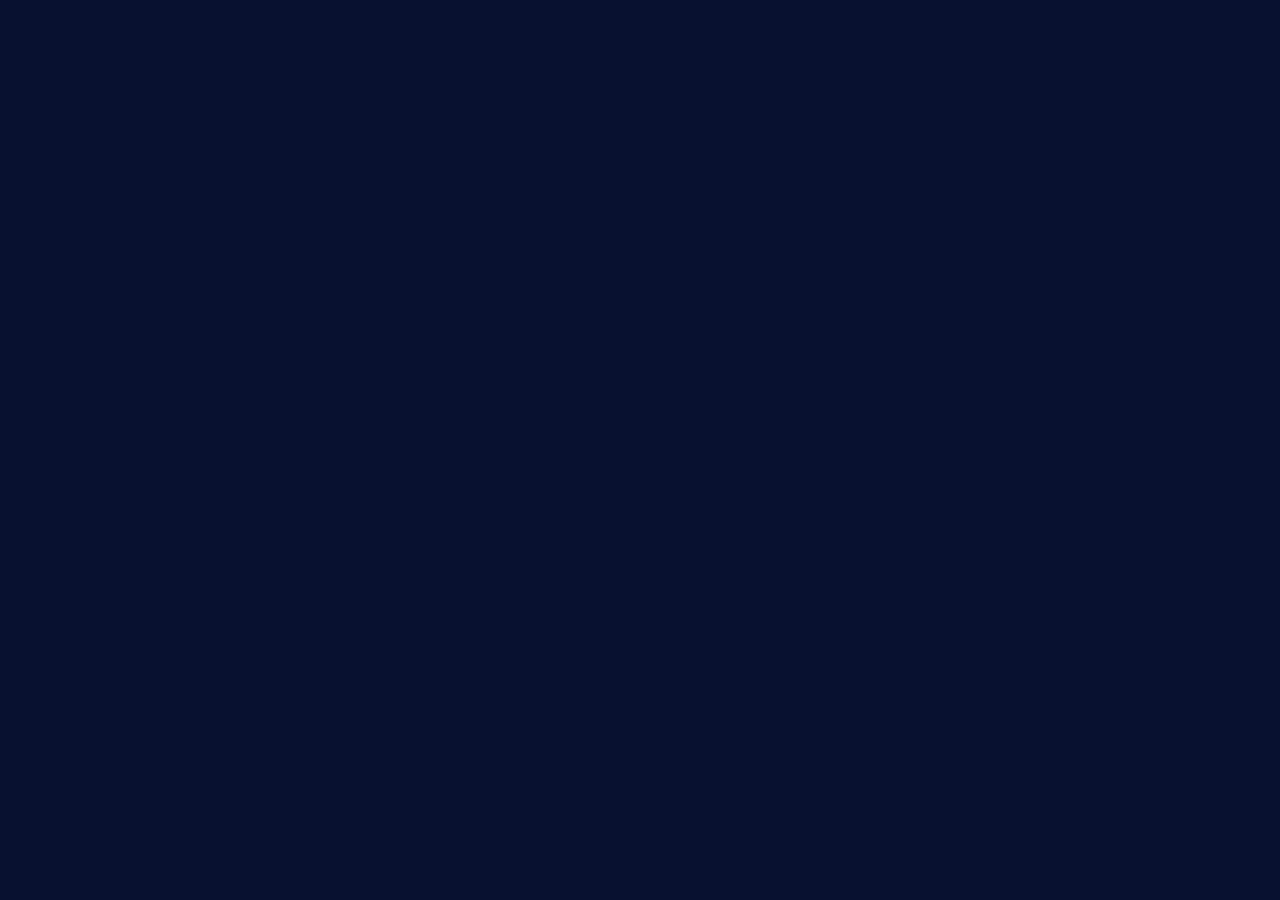
==== index.html @ c6b1e540 "Add a blank GitHub Pages site for jonathanbijaoui.com. Co-authored-by: Omunet <Omunet@users.noreply." ====
<!DOCTYPE html>
<html lang="en">
<head>
  <meta charset="utf-8">
  <meta name="viewport" content="width=device-width, initial-scale=1">
  <meta name="theme-color" content="#0A1130">
  <title>Jonathan Bijaoui</title>
  <style>
    html, body {
      margin: 0;
      min-height: 100vh;
      background-color: #0A1130;
    }
  </style>
</head>
<body>
</body>
</html>
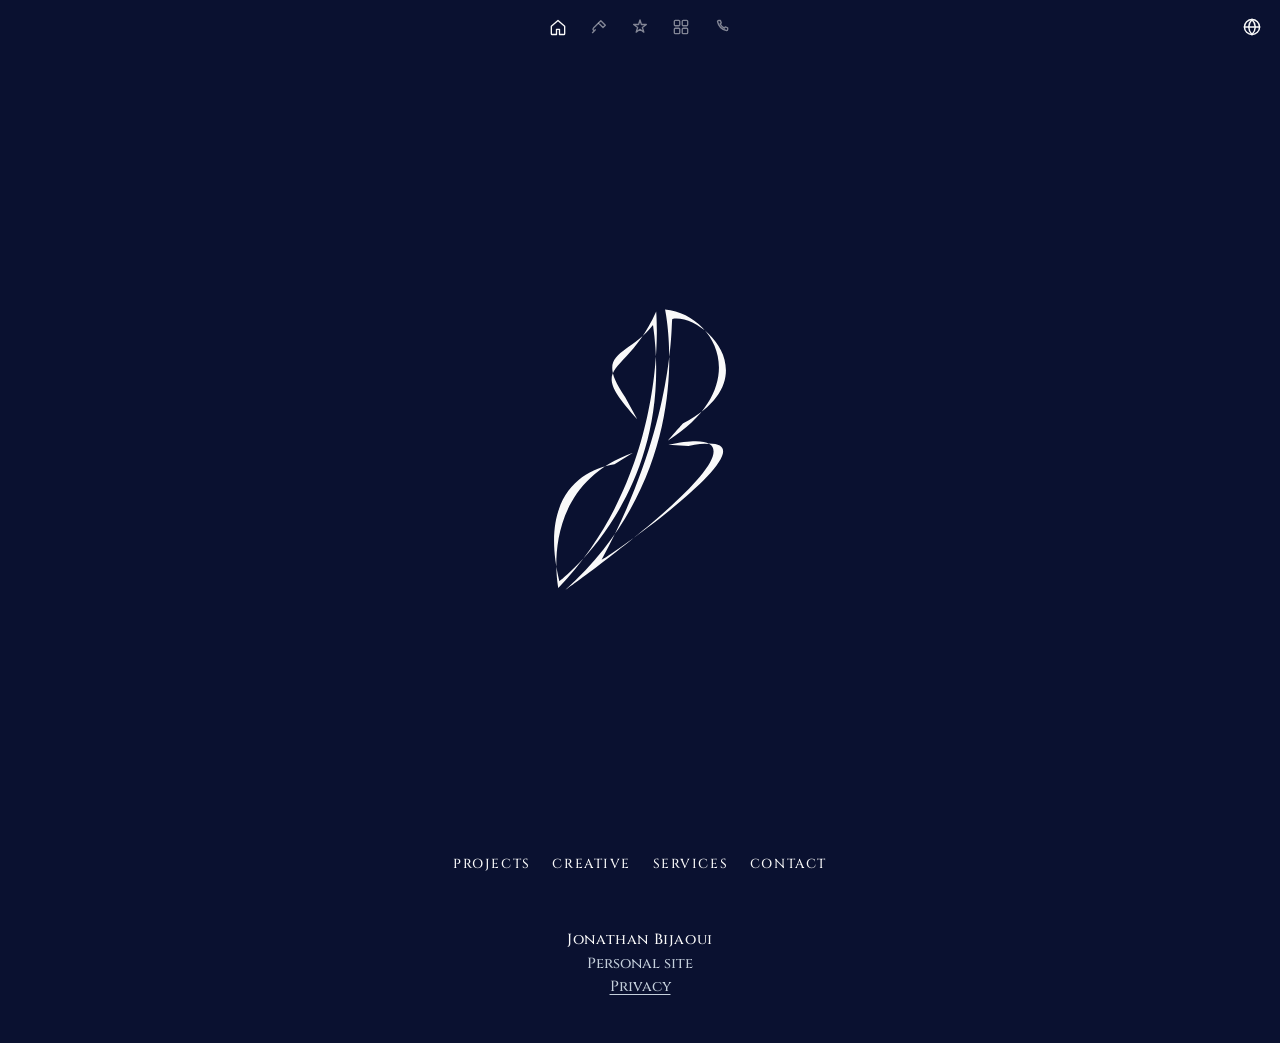
==== commit 4ab8c375: "Build Jonathan Bijaoui's personal site Replace the blank page with a navy site: a centered mark, Pro" ====
--- a/index.html
+++ b/index.html
@@ -3,16 +3,173 @@
 <head>
   <meta charset="utf-8">
   <meta name="viewport" content="width=device-width, initial-scale=1">
+  <title>Jonathan Bijaoui</title>
+  <meta name="description" content="Personal site of Jonathan Bijaoui.">
   <meta name="theme-color" content="#0A1130">
-  <title>Jonathan Bijaoui</title>
-  <style>
-    html, body {
-      margin: 0;
-      min-height: 100vh;
-      background-color: #0A1130;
-    }
-  </style>
+  <meta name="color-scheme" content="dark">
+  <link rel="icon" href="/assets/favicon.svg" type="image/svg+xml">
+  <link rel="apple-touch-icon" href="/assets/apple-touch-icon.png">
+  <link rel="canonical" href="https://jonathanbijaoui.com/">
+  <meta property="og:type" content="website">
+  <meta property="og:site_name" content="Jonathan Bijaoui">
+  <meta property="og:url" content="https://jonathanbijaoui.com/">
+  <meta property="og:title" content="Jonathan Bijaoui">
+  <meta property="og:description" content="Personal site of Jonathan Bijaoui.">
+  <meta property="og:locale" content="en_US">
+  <meta property="og:locale:alternate" content="fr_FR">
+  <meta property="og:locale:alternate" content="es_ES">
+  <meta property="og:locale:alternate" content="zh_CN">
+  <meta name="twitter:card" content="summary">
+  <script type="application/ld+json">
+  {
+    "@context": "https://schema.org",
+    "@type": "Person",
+    "name": "Jonathan Bijaoui",
+    "url": "https://jonathanbijaoui.com/"
+  }
+  </script>
+  <link rel="stylesheet" href="/css/styles.css">
+  <style>html,body{background:#0A1130;color:#F9F9F9}</style>
+  <script>
+    try {
+      var map = { en: "en", fr: "fr", es: "es", zh: "zh-Hans", "zh-Hans": "zh-Hans", "zh-CN": "zh-Hans" };
+      var q = new URLSearchParams(location.search).get("lang");
+      var chosen = map[q] || "";
+      if (!chosen) {
+        var saved = localStorage.getItem("jb-lang");
+        chosen = map[saved] || "en";
+      }
+      document.documentElement.lang = chosen;
+    } catch (e) {}
+  </script>
 </head>
 <body>
+  <header class="site-header">
+    <a class="skip" href="#contenido" data-i18n="skip">Skip to content</a>
+    <nav class="social" aria-hidden="true">
+      <ul></ul>
+    </nav>
+    <nav class="icon-nav" aria-label="Menu" data-i18n-aria="icon.nav">
+      <ul>
+        <li>
+          <a href="/" aria-current="page" data-i18n-aria="icon.home" data-i18n-title="icon.home" aria-label="Home" title="Home">
+            <svg viewBox="0 0 24 24" width="20" height="20" aria-hidden="true" focusable="false"><path d="M4 11.2 12 4.2l8 7V20a1 1 0 0 1-1 1h-5.2v-6.2H10.2V21H5a1 1 0 0 1-1-1v-8.8z" fill="none" stroke="currentColor" stroke-width="1.6" stroke-linejoin="round"></path></svg>
+          </a>
+        </li>
+        <li>
+          <a href="/projects/" data-i18n-aria="icon.projects" data-i18n-title="icon.projects" aria-label="Projects" title="Projects">
+            <svg viewBox="0 0 24 24" width="20" height="20" aria-hidden="true" focusable="false"><path d="M14.2 4.4 19.6 9.8 16.8 12.6 11.4 7.2 14.2 4.4z" fill="none" stroke="currentColor" stroke-width="1.6" stroke-linejoin="round"></path><path d="M11.1 7.5 5.4 13.2a2 2 0 0 0 0 2.8l.3.3M7.6 15.4 4.2 18.8" fill="none" stroke="currentColor" stroke-width="1.6" stroke-linecap="round"></path></svg>
+          </a>
+        </li>
+        <li>
+          <a href="/creative/" data-i18n-aria="icon.creative" data-i18n-title="icon.creative" aria-label="Creative" title="Creative">
+            <svg viewBox="0 0 24 24" width="20" height="20" aria-hidden="true" focusable="false"><path d="M12 3.4 13.7 9h5.9l-4.8 3.5 1.8 5.7L12 14.8 7.4 18.2 9.2 12.5 4.4 9h5.9L12 3.4z" fill="none" stroke="currentColor" stroke-width="1.6" stroke-linejoin="round"></path></svg>
+          </a>
+        </li>
+        <li>
+          <a href="/services/" data-i18n-aria="icon.services" data-i18n-title="icon.services" aria-label="Services" title="Services">
+            <svg viewBox="0 0 24 24" width="20" height="20" aria-hidden="true" focusable="false"><rect x="4" y="4" width="6.5" height="6.5" rx="1.2" fill="none" stroke="currentColor" stroke-width="1.6"></rect><rect x="13.5" y="4" width="6.5" height="6.5" rx="1.2" fill="none" stroke="currentColor" stroke-width="1.6"></rect><rect x="4" y="13.5" width="6.5" height="6.5" rx="1.2" fill="none" stroke="currentColor" stroke-width="1.6"></rect><rect x="13.5" y="13.5" width="6.5" height="6.5" rx="1.2" fill="none" stroke="currentColor" stroke-width="1.6"></rect></svg>
+          </a>
+        </li>
+        <li class="contact">
+          <button type="button" class="contact-btn" id="contact-btn" aria-haspopup="dialog" aria-expanded="false" aria-controls="contact-panel" data-i18n-aria="icon.contact" data-i18n-title="icon.contact" aria-label="Contact" title="Contact">
+            <svg viewBox="0 0 24 24" width="20" height="20" aria-hidden="true" focusable="false"><path d="M8 4.2h2.1l1.1 2.9-1.5 1a11.2 11.2 0 0 0 5.2 5.2l1-1.5 2.9 1.1v2.1c0 .7-.5 1.3-1.2 1.4A14.4 14.4 0 0 1 6.6 5.4c.1-.7.7-1.2 1.4-1.2z" fill="none" stroke="currentColor" stroke-width="1.6" stroke-linejoin="round"></path></svg>
+          </button>
+          <div id="contact-panel" class="contact-panel" role="dialog" aria-modal="false" aria-labelledby="contact-heading" hidden>
+            <div class="contact-head">
+              <h2 id="contact-heading" data-i18n="form.title">Contact</h2>
+              <button type="button" class="contact-close" id="contact-close" data-i18n-aria="form.close" aria-label="Close">
+                <svg viewBox="0 0 24 24" width="16" height="16" aria-hidden="true" focusable="false"><path d="M6 6l12 12M18 6 6 18" fill="none" stroke="currentColor" stroke-width="1.6" stroke-linecap="round"></path></svg>
+              </button>
+            </div>
+            <form id="contact-form" class="contact-form" action="#" method="post">
+              <div class="field-row">
+                <div class="field">
+                  <label for="contact-name"><span data-i18n="form.name">Name</span></label>
+                  <input id="contact-name" name="name" type="text" autocomplete="given-name" required maxlength="80">
+                </div>
+                <div class="field">
+                  <label for="contact-surname"><span data-i18n="form.surname">Surname</span> <span class="opt" data-i18n="form.optional">optional</span></label>
+                  <input id="contact-surname" name="surname" type="text" autocomplete="family-name" maxlength="80">
+                </div>
+              </div>
+              <div class="field">
+                <label for="contact-email"><span data-i18n="form.email">Email</span></label>
+                <input id="contact-email" name="email" type="email" autocomplete="email" inputmode="email" required maxlength="120">
+              </div>
+              <div class="field">
+                <label for="contact-phone"><span data-i18n="form.phone">Phone</span> <span class="opt" data-i18n="form.optional">optional</span></label>
+                <input id="contact-phone" name="phone" type="tel" autocomplete="tel" inputmode="tel" maxlength="40" pattern="[0-9 +().-]{0,40}">
+              </div>
+              <div class="field">
+                <label for="contact-message"><span data-i18n="form.message">Message</span></label>
+                <textarea id="contact-message" name="message" rows="4" required maxlength="4000"></textarea>
+              </div>
+              <div class="hp" aria-hidden="true">
+                <label for="contact-company">Company</label>
+                <input id="contact-company" name="company" type="text" tabindex="-1" autocomplete="off">
+              </div>
+              <button type="button" class="attach-btn" id="contact-attach">
+                <svg viewBox="0 0 24 24" width="18" height="18" aria-hidden="true" focusable="false"><path d="M21.44 11.05 12.25 20.24a6 6 0 0 1-8.49-8.49l9.19-9.19a4 4 0 0 1 5.66 5.66l-9.2 9.19a2 2 0 0 1-2.83-2.83l8.49-8.48" fill="none" stroke="currentColor" stroke-width="1.6" stroke-linecap="round" stroke-linejoin="round"></path></svg>
+                <span data-i18n="form.attach">Attach files</span>
+              </button>
+              <input id="contact-file" class="file-input" type="file" accept="image/*,video/*,application/pdf" multiple tabindex="-1" aria-hidden="true">
+              <ul class="file-list" id="contact-files" data-i18n-aria="form.fileList" aria-label="Attached files"></ul>
+              <p class="file-total" id="contact-total" hidden></p>
+              <p class="consent">
+                <input id="contact-consent" name="consent" type="checkbox" required>
+                <label for="contact-consent"><span data-i18n="form.consentBefore">I agree that my information may be used to answer this message, as described in the </span></label><a href="/privacy.html" target="_blank" rel="noopener" data-i18n="form.privacy">privacy policy</a><span data-i18n="form.consentAfter">.</span>
+              </p>
+              <div class="form-notice">
+                <p data-i18n="form.notice">The purpose is to answer your message. The legal basis is your consent. This site stores nothing: the message and files are sent by email and kept only as long as needed to reply, then deleted. To ask about your information (access, correction, deletion, and so on), use this form. You can also contact your local data protection authority.</p>
+                <p data-i18n="form.noticeAge">If you are under 16, use this form only with permission from a parent or guardian.</p>
+                <p data-i18n="form.noticeSensitive">Do not send sensitive information, or photos or videos of other people, without their permission.</p>
+                <p><a href="/privacy.html" target="_blank" rel="noopener" data-i18n="form.noticePolicy">Privacy policy</a></p>
+              </div>
+              <div class="form-actions">
+                <button type="submit" class="contact-send" id="contact-send" data-i18n="form.send">Send</button>
+              </div>
+              <p id="contact-status" class="form-status" role="status" aria-live="polite"></p>
+            </form>
+          </div>
+        </li>
+      </ul>
+    </nav>
+    <div class="lang">
+      <button type="button" class="lang-btn" id="lang-btn" aria-haspopup="listbox" aria-expanded="false" aria-controls="lang-menu" aria-label="Choose language" data-i18n-aria="lang.label">
+        <svg viewBox="0 0 24 24" width="22" height="22" aria-hidden="true" focusable="false"><circle cx="12" cy="12" r="8.25" fill="none" stroke="currentColor" stroke-width="1.6"></circle><path d="M3.75 12h16.5" fill="none" stroke="currentColor" stroke-width="1.6" stroke-linecap="round"></path><path d="M12 3.75c2.35 2.55 3.55 5.35 3.55 8.25s-1.2 5.7-3.55 8.25c-2.35-2.55-3.55-5.35-3.55-8.25s1.2-5.7 3.55-8.25z" fill="none" stroke="currentColor" stroke-width="1.6"></path></svg>
+      </button>
+      <ul class="lang-menu" id="lang-menu" role="listbox" aria-labelledby="lang-btn" hidden>
+        <li role="none"><button type="button" role="option" lang="en" data-lang="en" aria-selected="true">English</button></li>
+        <li role="none"><button type="button" role="option" lang="fr" data-lang="fr" aria-selected="false">Français</button></li>
+        <li role="none"><button type="button" role="option" lang="es" data-lang="es" aria-selected="false">Español</button></li>
+        <li role="none"><button type="button" role="option" lang="zh-Hans" data-lang="zh" aria-selected="false">中文</button></li>
+      </ul>
+    </div>
+  </header>
+  <main id="contenido">
+    <section class="hero" aria-labelledby="wordmark">
+      <h1 class="lockup" id="wordmark">
+        <img class="hero-logo" src="/assets/jb-logo.svg" alt="Jonathan Bijaoui" width="184" height="284">
+      </h1>
+      <nav id="site-nav" aria-label="Main" data-i18n-aria="nav.label">
+        <ul>
+          <li><a href="/projects/" data-i18n="nav.projects">Projects</a></li>
+          <li><a href="/creative/" data-i18n="nav.creative">Creative</a></li>
+          <li><a href="/services/" data-i18n="nav.services">Services</a></li>
+          <li><a href="#contact" class="js-contact" data-i18n="nav.contact">Contact</a></li>
+        </ul>
+      </nav>
+    </section>
+  </main>
+  <footer class="site-footer">
+    <p class="footer-name">Jonathan Bijaoui</p>
+    <p data-i18n="footer.note">Personal site</p>
+    <p class="legal-links">
+      <a href="/privacy.html" data-i18n="legal.privacy">Privacy</a>
+    </p>
+  </footer>
+  <script src="/js/main.js"></script>
+
 </body>
 </html>
--- a/css/styles.css
+++ b/css/styles.css
@@ -0,0 +1,795 @@
+@font-face {
+  font-family: "Cinzel";
+  font-style: normal;
+  font-weight: 500;
+  font-display: swap;
+  src: url("../assets/fonts/cinzel-500-latin-ext.woff2") format("woff2");
+  unicode-range: U+0100-02BA, U+02BD-02C5, U+02C7-02CC, U+02CE-02D7, U+02DD-02FF, U+0304, U+0308, U+0329, U+1D00-1DBF, U+1E00-1E9F, U+1EF2-1EFF, U+2020, U+20A0-20AB, U+20AD-20C4, U+2113, U+2C60-2C7F, U+A720-A7FF;
+}
+
+@font-face {
+  font-family: "Cinzel";
+  font-style: normal;
+  font-weight: 500;
+  font-display: swap;
+  src: url("../assets/fonts/cinzel-500-latin.woff2") format("woff2");
+  unicode-range: U+0000-00FF, U+0131, U+0152-0153, U+02BB-02BC, U+02C6, U+02DA, U+02DC, U+0304, U+0308, U+0329, U+2000-206F, U+20AC, U+2122, U+2191, U+2193, U+2212, U+2215, U+FEFF, U+FFFD;
+}
+
+:root {
+  --bg: #0A1130;
+  --navy: #001221;
+  --text: #F9F9F9;
+  --muted: #C5D0DC;
+  --line: rgba(249, 249, 249, 0.18);
+  --hover: rgba(249, 249, 249, 0.08);
+  --panel: #001221;
+  --c7: #7A0A0A;
+  --c7-hover: #8E1010;
+  --font: "Cinzel", "Palatino Linotype", Palatino, "Times New Roman", "Songti SC", "Noto Serif SC", "Source Han Serif SC", "PingFang SC", "Hiragino Sans GB", "Microsoft YaHei", "Noto Sans SC", "Noto Sans CJK SC", "Source Han Sans SC", "WenQuanYi Micro Hei", "Droid Sans Fallback", sans-serif;
+  --font-ui: system-ui, "Segoe UI", Roboto, Helvetica, Arial, "PingFang SC", "Hiragino Sans GB", "Microsoft YaHei", "Noto Sans SC", "Noto Sans CJK SC", "Source Han Sans SC", "WenQuanYi Micro Hei", "Droid Sans Fallback", sans-serif;
+}
+
+*,
+*::before,
+*::after {
+  box-sizing: border-box;
+}
+
+html {
+  background: var(--bg);
+  color: var(--text);
+  color-scheme: dark;
+  scroll-behavior: smooth;
+  scroll-padding-top: 1.25rem;
+}
+
+body {
+  margin: 0;
+  min-height: 100%;
+  background: var(--bg);
+  color: var(--text);
+  font-family: var(--font);
+  font-size: 1.05rem;
+  font-weight: 500;
+  line-height: 1.6;
+}
+
+/* Light ring stays visible on navy. The accent itself is the dark blood red. */
+:focus-visible {
+  outline: 2px solid var(--text);
+  outline-offset: 3px;
+}
+
+::selection {
+  background: var(--c7);
+  color: var(--text);
+}
+
+.skip {
+  position: fixed;
+  left: 1rem;
+  top: 0.6rem;
+  z-index: 40;
+  padding: 0.55rem 0.85rem;
+  background: var(--text);
+  color: var(--bg);
+  text-decoration: none;
+  transform: translateY(-150%);
+}
+
+.skip:focus {
+  transform: none;
+}
+
+.site-header {
+  position: fixed;
+  top: 0;
+  left: 0;
+  right: 0;
+  z-index: 30;
+  display: grid;
+  grid-template-columns: 1fr auto 1fr;
+  align-items: center;
+  min-height: 3.4rem;
+  padding: 0.2rem max(0.4rem, env(safe-area-inset-right)) 0.2rem max(0.4rem, env(safe-area-inset-left));
+  background: var(--bg);
+  pointer-events: none;
+}
+
+.site-header .social,
+.site-header .icon-nav,
+.site-header .lang {
+  pointer-events: auto;
+}
+
+.site-header .social {
+  justify-self: start;
+}
+
+.site-header .lang {
+  justify-self: end;
+}
+
+.social ul {
+  display: flex;
+  align-items: center;
+  gap: 0.15rem;
+  margin: 0;
+  padding: 0;
+  list-style: none;
+}
+
+.social a {
+  display: inline-flex;
+  align-items: center;
+  justify-content: center;
+  width: 2.75rem;
+  height: 2.75rem;
+  color: rgba(249, 249, 249, 0.5);
+}
+
+.social a:hover,
+.social a:focus-visible {
+  color: var(--text);
+}
+
+.icon-nav ul {
+  display: flex;
+  align-items: center;
+  gap: 0.05rem;
+  margin: 0;
+  padding: 0;
+  list-style: none;
+}
+
+.icon-nav > ul > li > a,
+.icon-nav > ul > li > button {
+  display: inline-flex;
+  align-items: center;
+  justify-content: center;
+  width: 2.5rem;
+  height: 2.5rem;
+  margin: 0;
+  padding: 0;
+  border: 0;
+  background: transparent;
+  color: rgba(249, 249, 249, 0.5);
+  font: inherit;
+  line-height: 0;
+  cursor: pointer;
+}
+
+.icon-nav > ul > li > button svg {
+  display: block;
+}
+
+.icon-nav > ul > li > a:hover,
+.icon-nav > ul > li > a:focus-visible,
+.icon-nav > ul > li > button:hover,
+.icon-nav > ul > li > button:focus-visible,
+.icon-nav > ul > li > button[aria-expanded="true"],
+.icon-nav a[aria-current="page"] {
+  color: var(--text);
+}
+
+#site-nav {
+  position: absolute;
+  left: 0;
+  right: 0;
+  bottom: max(1.15rem, env(safe-area-inset-bottom));
+  margin: 0;
+  padding: 0 0.75rem;
+}
+
+#site-nav ul {
+  display: flex;
+  align-items: center;
+  justify-content: center;
+  flex-wrap: wrap;
+  gap: 0.1rem 0.25rem;
+  margin: 0;
+  padding: 0;
+  list-style: none;
+}
+
+#site-nav a {
+  display: inline-block;
+  padding: 0.4rem 0.55rem;
+  color: var(--text);
+  font-family: var(--font);
+  font-size: 0.82rem;
+  font-weight: 500;
+  letter-spacing: 0.12em;
+  text-decoration: none;
+  text-transform: uppercase;
+  white-space: nowrap;
+  border-radius: 999px;
+}
+
+#site-nav a:hover {
+  background: var(--hover);
+}
+
+.lang {
+  position: relative;
+}
+
+.lang-btn {
+  display: inline-flex;
+  align-items: center;
+  justify-content: center;
+  width: 2.75rem;
+  height: 2.75rem;
+  margin: 0;
+  padding: 0;
+  border: 0;
+  border-radius: 999px;
+  background: transparent;
+  color: var(--text);
+  cursor: pointer;
+}
+
+.lang-btn:hover,
+.lang-btn[aria-expanded="true"] {
+  background: var(--hover);
+}
+
+.lang-menu {
+  position: absolute;
+  top: calc(100% + 0.35rem);
+  right: 0;
+  z-index: 40;
+  min-width: 11.5rem;
+  margin: 0;
+  padding: 0.35rem;
+  list-style: none;
+  background: var(--panel);
+  border: 1px solid var(--line);
+  border-radius: 12px;
+  box-shadow: 0 16px 40px rgba(0, 0, 0, 0.45);
+}
+
+.lang-menu[hidden] {
+  display: none;
+}
+
+.lang-menu button {
+  display: block;
+  width: 100%;
+  margin: 0;
+  padding: 0.7rem 0.85rem;
+  border: 0;
+  border-radius: 8px;
+  background: transparent;
+  color: var(--text);
+  font: inherit;
+  font-size: 0.98rem;
+  text-align: left;
+  cursor: pointer;
+}
+
+.lang-menu button[aria-selected="true"] {
+  background: var(--c7);
+  color: var(--text);
+}
+
+.lang-menu button:hover {
+  background: var(--hover);
+}
+
+.lang-menu button[aria-selected="true"]:hover {
+  background: var(--c7-hover);
+}
+
+.hero {
+  position: relative;
+  min-height: 100vh;
+  min-height: 100dvh;
+  margin: 0;
+  padding: 0;
+}
+
+.lockup {
+  position: absolute;
+  top: 50%;
+  left: 50%;
+  transform: translate(-50%, -50%);
+  margin: 0;
+  font-weight: 500;
+  line-height: 0;
+}
+
+.hero-logo {
+  display: block;
+  width: min(52vw, 200px);
+  height: auto;
+}
+
+.site-footer {
+  padding: 1.75rem 1.25rem 2.75rem;
+  text-align: center;
+  color: var(--muted);
+  font-size: 0.92rem;
+}
+
+.footer-name {
+  margin: 0 0 0.2rem;
+  color: var(--text);
+  letter-spacing: 0.04em;
+}
+
+.site-footer p {
+  margin: 0;
+}
+
+.legal-links {
+  margin-top: 0.85rem;
+}
+
+.legal-links a {
+  color: inherit;
+  text-underline-offset: 0.22em;
+}
+
+.legal-links a:hover,
+.legal-links a[aria-current="page"] {
+  color: var(--text);
+}
+
+.legal-page,
+.content-page {
+  max-width: 42rem;
+  margin: 0 auto;
+  padding: 5.25rem 1.4rem 1.5rem;
+}
+
+.legal-home {
+  margin: 0 0 1.75rem;
+  text-align: center;
+  letter-spacing: 0.12em;
+  text-transform: uppercase;
+}
+
+.legal-home a {
+  color: var(--text);
+  text-decoration: none;
+}
+
+.legal-page h1,
+.content-page h1 {
+  margin: 0 0 1.25rem;
+  font-size: 1.45rem;
+  font-weight: 500;
+  letter-spacing: 0.08em;
+  text-align: center;
+  text-transform: uppercase;
+  line-height: 1.3;
+}
+
+.legal-page p,
+.legal-page li,
+.content-page p {
+  color: var(--muted);
+}
+
+.content-page .lede {
+  margin: 0 0 1.6rem;
+  text-align: center;
+}
+
+.content-page section + section {
+  margin-top: 1.4rem;
+}
+
+.content-page h2 {
+  margin: 0 0 0.4rem;
+  color: var(--text);
+  font-size: 1.05rem;
+  font-weight: 500;
+  letter-spacing: 0.08em;
+  text-transform: uppercase;
+}
+
+.legal-page ul {
+  margin: 0.8rem 0;
+  padding-left: 1.2rem;
+}
+
+.legal-page li + li {
+  margin-top: 0.45rem;
+}
+
+.legal-page a,
+.content-page a {
+  color: var(--text);
+}
+
+.notfound-page p:last-child a {
+  color: var(--text);
+}
+
+html[lang="zh-Hans"] #site-nav a,
+html[lang="zh-Hans"] .contact-head h2,
+html[lang="zh-Hans"] .content-page h1,
+html[lang="zh-Hans"] .content-page h2,
+html[lang="zh-Hans"] .legal-page h1,
+html[lang="zh-Hans"] .projects-page h1,
+html[lang="zh-Hans"] .legal-home {
+  letter-spacing: 0.04em;
+}
+
+@media (max-width: 420px) {
+  #site-nav a {
+    padding: 0.35rem 0.4rem;
+    font-size: 0.72rem;
+    letter-spacing: 0.06em;
+  }
+
+  .icon-nav > ul > li > a,
+  .icon-nav > ul > li > button {
+    width: 2.15rem;
+    height: 2.15rem;
+  }
+}
+
+@media (max-height: 520px) {
+  .hero-logo {
+    width: min(28vh, 120px);
+  }
+
+  #site-nav a {
+    padding: 0.2rem 0.45rem;
+    font-size: 0.74rem;
+  }
+}
+
+.contact-backdrop {
+  position: fixed;
+  z-index: 35;
+  top: 3.65rem;
+  right: 0;
+  bottom: 0;
+  left: 0;
+  margin: 0;
+  padding: 0;
+  border: 0;
+  background: transparent;
+  pointer-events: auto;
+  cursor: default;
+}
+
+.contact-backdrop[hidden] {
+  display: none;
+}
+
+.contact-panel {
+  position: fixed;
+  z-index: 45;
+  top: 3.65rem;
+  left: 50%;
+  transform: translateX(-50%);
+  width: min(28rem, calc(100vw - 1.5rem));
+  max-height: calc(100dvh - 4.4rem);
+  overflow: auto;
+  overscroll-behavior: contain;
+  padding: 0.9rem 0.95rem 1rem;
+  text-align: left;
+  background: var(--panel);
+  border: 1px solid var(--line);
+  border-top: 2px solid var(--c7);
+  border-radius: 12px;
+  box-shadow: 0 16px 40px rgba(0, 0, 0, 0.45);
+  font-family: var(--font-ui);
+  font-weight: 400;
+  line-height: 1.4;
+}
+
+.contact-panel[hidden] {
+  display: none;
+}
+
+.contact-head {
+  display: flex;
+  align-items: center;
+  justify-content: space-between;
+  gap: 0.75rem;
+  margin-bottom: 0.8rem;
+}
+
+.contact-head h2 {
+  margin: 0;
+  font-family: var(--font);
+  font-size: 1.02rem;
+  font-weight: 500;
+  letter-spacing: 0.12em;
+  text-transform: uppercase;
+}
+
+.contact-close {
+  display: inline-flex;
+  align-items: center;
+  justify-content: center;
+  width: 2rem;
+  height: 2rem;
+  margin: 0;
+  padding: 0;
+  border: 0;
+  border-radius: 999px;
+  background: transparent;
+  color: var(--muted);
+  cursor: pointer;
+}
+
+.contact-close:hover,
+.contact-close:focus-visible {
+  background: var(--hover);
+  color: var(--text);
+}
+
+.contact-form {
+  margin: 0;
+}
+
+.field-row {
+  display: grid;
+  grid-template-columns: 1fr 1fr;
+  gap: 0 0.7rem;
+}
+
+.field {
+  min-width: 0;
+  margin: 0 0 0.7rem;
+}
+
+.field label {
+  display: inline-block;
+  margin-bottom: 0.28rem;
+  color: var(--muted);
+  font-size: 0.92rem;
+}
+
+.opt {
+  margin-left: 0.35rem;
+  color: rgba(197, 208, 220, 0.7);
+  font-size: 0.8rem;
+}
+
+.field input,
+.field textarea {
+  width: 100%;
+  margin: 0;
+  padding: 0.55rem 0.7rem;
+  border: 1px solid var(--line);
+  border-radius: 8px;
+  background: rgba(10, 17, 48, 0.92);
+  color: var(--text);
+  color-scheme: dark;
+  font: inherit;
+  font-size: 1rem;
+  line-height: 1.4;
+}
+
+.field textarea {
+  min-height: 6.4rem;
+  resize: vertical;
+}
+
+.field input:focus-visible,
+.field textarea:focus-visible {
+  outline-offset: 1px;
+  border-color: var(--c7);
+}
+
+.field input:-webkit-autofill {
+  -webkit-text-fill-color: var(--text);
+  caret-color: var(--text);
+  box-shadow: 0 0 0 1000px #001221 inset;
+}
+
+.hp {
+  position: absolute;
+  width: 1px;
+  height: 1px;
+  margin: -1px;
+  padding: 0;
+  overflow: hidden;
+  clip: rect(0, 0, 0, 0);
+  white-space: nowrap;
+  border: 0;
+  pointer-events: none;
+}
+
+.attach-btn {
+  display: inline-flex;
+  align-items: center;
+  gap: 0.45rem;
+  min-height: 2.5rem;
+  margin: 0;
+  padding: 0.45rem 0.75rem;
+  border: 1px dashed rgba(249, 249, 249, 0.45);
+  border-radius: 8px;
+  background: transparent;
+  color: var(--text);
+  font: inherit;
+  font-size: 0.95rem;
+  cursor: pointer;
+}
+
+.attach-btn:hover,
+.attach-btn:focus-visible {
+  background: var(--hover);
+}
+
+.file-input {
+  position: absolute;
+  width: 1px;
+  height: 1px;
+  overflow: hidden;
+  clip: rect(0, 0, 0, 0);
+  pointer-events: none;
+}
+
+.file-list {
+  margin: 0.45rem 0 0;
+  padding: 0;
+  list-style: none;
+}
+
+.file-list li {
+  display: flex;
+  align-items: center;
+  gap: 0.5rem;
+  margin-top: 0.3rem;
+}
+
+.file-name {
+  flex: 1;
+  min-width: 0;
+  overflow: hidden;
+  font-size: 0.92rem;
+  text-overflow: ellipsis;
+  white-space: nowrap;
+}
+
+.file-remove {
+  flex: 0 0 auto;
+  margin: 0;
+  min-height: 2.25rem;
+  padding: 0.35rem 0.15rem;
+  border: 0;
+  background: transparent;
+  color: var(--muted);
+  font: inherit;
+  font-size: 0.85rem;
+  text-decoration: underline;
+  text-underline-offset: 0.15em;
+  cursor: pointer;
+}
+
+.file-remove:hover,
+.file-remove:focus-visible {
+  color: var(--text);
+}
+
+.file-total {
+  margin: 0.35rem 0 0;
+  color: var(--muted);
+  font-size: 0.82rem;
+}
+
+.consent {
+  margin: 0.85rem 0 0.9rem;
+  color: var(--muted);
+  font-size: 0.92rem;
+  line-height: 1.45;
+}
+
+.consent input {
+  width: 1.05rem;
+  height: 1.05rem;
+  margin: 0.15rem 0.45rem 0 0;
+  vertical-align: top;
+  accent-color: var(--c7);
+}
+
+.consent a {
+  color: var(--text);
+}
+
+.form-notice {
+  margin: 0 0 0.85rem;
+  color: var(--muted);
+  font-size: 0.78rem;
+  line-height: 1.4;
+}
+
+.form-notice p {
+  margin: 0 0 0.45rem;
+}
+
+.form-notice a {
+  color: var(--text);
+}
+
+.form-actions {
+  display: flex;
+  justify-content: flex-end;
+}
+
+.contact-send {
+  min-height: 2.75rem;
+  margin: 0;
+  padding: 0.65rem 1.5rem;
+  border: 0;
+  border-radius: 999px;
+  background: var(--c7);
+  color: var(--text);
+  font-family: var(--font);
+  font-size: 0.82rem;
+  font-weight: 500;
+  letter-spacing: 0.12em;
+  text-transform: uppercase;
+  cursor: pointer;
+}
+
+.contact-send:hover,
+.contact-send:focus-visible {
+  background: var(--c7-hover);
+  color: var(--text);
+}
+
+.contact-send:disabled {
+  opacity: 0.65;
+  cursor: progress;
+}
+
+.form-status {
+  margin: 0;
+  font-size: 0.92rem;
+}
+
+.form-status:not(:empty) {
+  margin-top: 0.75rem;
+}
+
+.form-status.is-ok {
+  color: #b7e7c3;
+}
+
+.form-status.is-error {
+  color: #f2c1ae;
+}
+
+.visually-hidden {
+  position: absolute;
+  width: 1px;
+  height: 1px;
+  padding: 0;
+  margin: -1px;
+  overflow: hidden;
+  clip: rect(0, 0, 0, 0);
+  white-space: nowrap;
+  border: 0;
+}
+
+@media (max-width: 520px) {
+  .field-row {
+    grid-template-columns: 1fr;
+  }
+
+  .contact-send {
+    width: 100%;
+  }
+
+  .contact-panel {
+    width: calc(100vw - 0.9rem);
+    padding: 0.8rem 0.75rem 0.9rem;
+  }
+}
+
+@media (prefers-reduced-motion: reduce) {
+  html {
+    scroll-behavior: auto;
+  }
+}
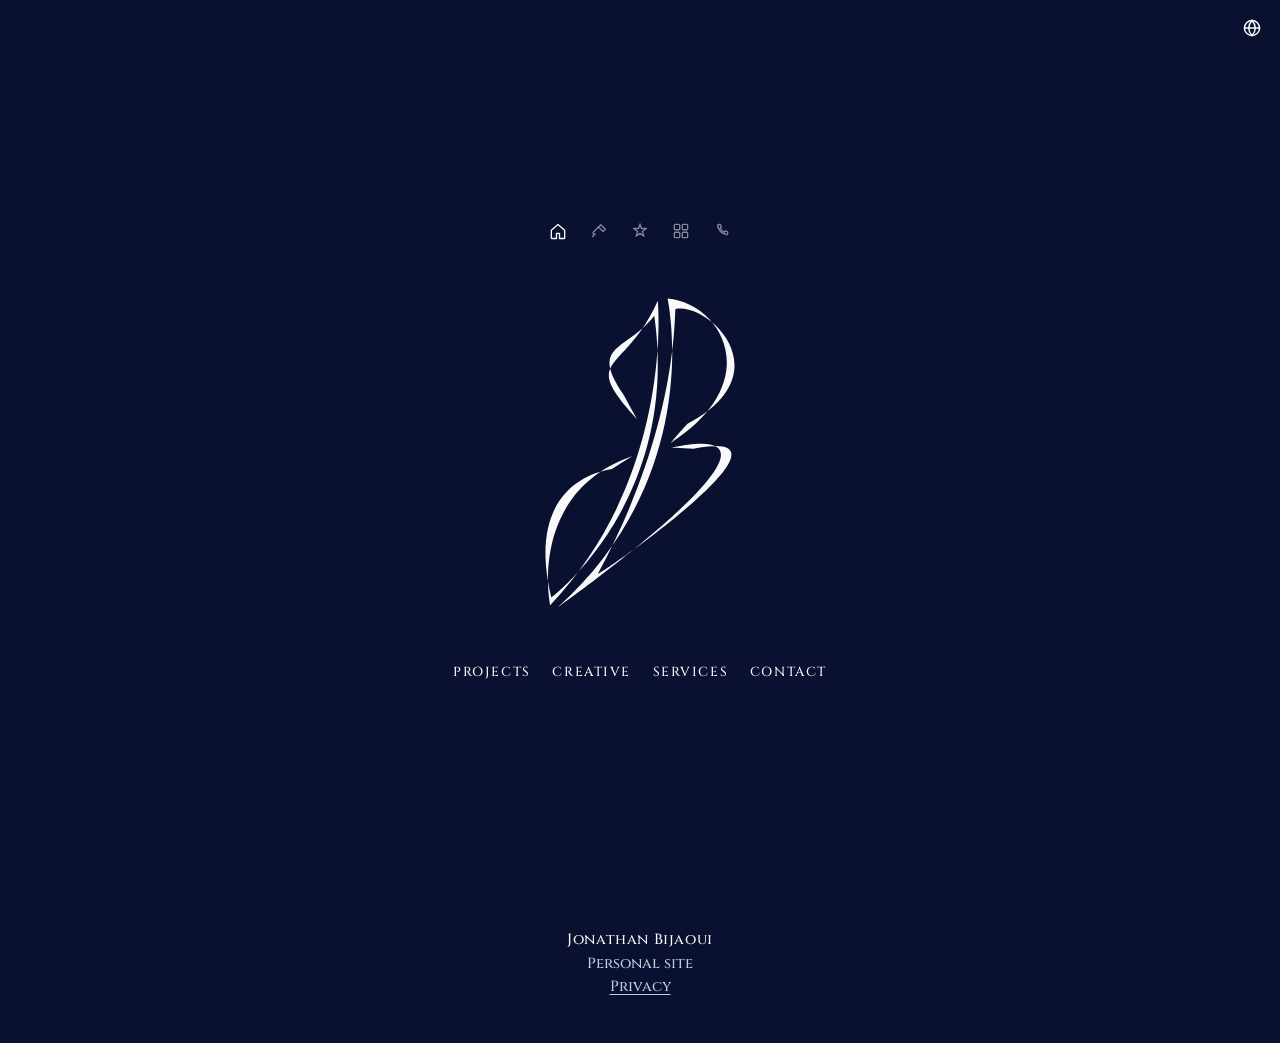
==== commit d91c419b: "Pull the home menu in around the logo Group the icon row, the mark, and the text menu into one cente" ====
--- a/index.html
+++ b/index.html
@@ -43,12 +43,27 @@
     } catch (e) {}
   </script>
 </head>
-<body>
+<body class="home">
   <header class="site-header">
     <a class="skip" href="#contenido" data-i18n="skip">Skip to content</a>
     <nav class="social" aria-hidden="true">
       <ul></ul>
     </nav>
+    <div class="lang">
+      <button type="button" class="lang-btn" id="lang-btn" aria-haspopup="listbox" aria-expanded="false" aria-controls="lang-menu" aria-label="Choose language" data-i18n-aria="lang.label">
+        <svg viewBox="0 0 24 24" width="22" height="22" aria-hidden="true" focusable="false"><circle cx="12" cy="12" r="8.25" fill="none" stroke="currentColor" stroke-width="1.6"></circle><path d="M3.75 12h16.5" fill="none" stroke="currentColor" stroke-width="1.6" stroke-linecap="round"></path><path d="M12 3.75c2.35 2.55 3.55 5.35 3.55 8.25s-1.2 5.7-3.55 8.25c-2.35-2.55-3.55-5.35-3.55-8.25s1.2-5.7 3.55-8.25z" fill="none" stroke="currentColor" stroke-width="1.6"></path></svg>
+      </button>
+      <ul class="lang-menu" id="lang-menu" role="listbox" aria-labelledby="lang-btn" hidden>
+        <li role="none"><button type="button" role="option" lang="en" data-lang="en" aria-selected="true">English</button></li>
+        <li role="none"><button type="button" role="option" lang="fr" data-lang="fr" aria-selected="false">Français</button></li>
+        <li role="none"><button type="button" role="option" lang="es" data-lang="es" aria-selected="false">Español</button></li>
+        <li role="none"><button type="button" role="option" lang="zh-Hans" data-lang="zh" aria-selected="false">中文</button></li>
+      </ul>
+    </div>
+  </header>
+  <main id="contenido">
+    <section class="hero" aria-labelledby="wordmark">
+      <div class="hero-stack">
     <nav class="icon-nav" aria-label="Menu" data-i18n-aria="icon.nav">
       <ul>
         <li>
@@ -135,20 +150,6 @@
         </li>
       </ul>
     </nav>
-    <div class="lang">
-      <button type="button" class="lang-btn" id="lang-btn" aria-haspopup="listbox" aria-expanded="false" aria-controls="lang-menu" aria-label="Choose language" data-i18n-aria="lang.label">
-        <svg viewBox="0 0 24 24" width="22" height="22" aria-hidden="true" focusable="false"><circle cx="12" cy="12" r="8.25" fill="none" stroke="currentColor" stroke-width="1.6"></circle><path d="M3.75 12h16.5" fill="none" stroke="currentColor" stroke-width="1.6" stroke-linecap="round"></path><path d="M12 3.75c2.35 2.55 3.55 5.35 3.55 8.25s-1.2 5.7-3.55 8.25c-2.35-2.55-3.55-5.35-3.55-8.25s1.2-5.7 3.55-8.25z" fill="none" stroke="currentColor" stroke-width="1.6"></path></svg>
-      </button>
-      <ul class="lang-menu" id="lang-menu" role="listbox" aria-labelledby="lang-btn" hidden>
-        <li role="none"><button type="button" role="option" lang="en" data-lang="en" aria-selected="true">English</button></li>
-        <li role="none"><button type="button" role="option" lang="fr" data-lang="fr" aria-selected="false">Français</button></li>
-        <li role="none"><button type="button" role="option" lang="es" data-lang="es" aria-selected="false">Español</button></li>
-        <li role="none"><button type="button" role="option" lang="zh-Hans" data-lang="zh" aria-selected="false">中文</button></li>
-      </ul>
-    </div>
-  </header>
-  <main id="contenido">
-    <section class="hero" aria-labelledby="wordmark">
       <h1 class="lockup" id="wordmark">
         <img class="hero-logo" src="/assets/jb-logo.svg" alt="Jonathan Bijaoui" width="184" height="284">
       </h1>
@@ -160,6 +161,7 @@
           <li><a href="#contact" class="js-contact" data-i18n="nav.contact">Contact</a></li>
         </ul>
       </nav>
+      </div>
     </section>
   </main>
   <footer class="site-footer">
--- a/css/styles.css
+++ b/css/styles.css
@@ -283,27 +283,64 @@
 }
 
 .hero {
-  position: relative;
   min-height: 100vh;
   min-height: 100dvh;
-  margin: 0;
-  padding: 0;
+  display: flex;
+  align-items: center;
+  justify-content: center;
+  margin: 0;
+  padding: max(1rem, env(safe-area-inset-top)) 1rem max(1rem, env(safe-area-inset-bottom));
+}
+
+.hero-stack {
+  display: flex;
+  flex-direction: column;
+  align-items: center;
+  gap: 2rem;
+  width: min(100%, 40rem);
+}
+
+.hero-stack .icon-nav ul {
+  justify-content: center;
 }
 
 .lockup {
-  position: absolute;
-  top: 50%;
-  left: 50%;
-  transform: translate(-50%, -50%);
   margin: 0;
   font-weight: 500;
   line-height: 0;
 }
 
+.hero-stack #site-nav {
+  position: static;
+  width: 100%;
+  margin: 0;
+  padding: 0;
+}
+
 .hero-logo {
   display: block;
-  width: min(52vw, 200px);
+  width: min(60vw, 220px);
   height: auto;
+}
+
+/* Home: the icon row sits with the logo. Only the language control stays fixed. */
+body.home .site-header {
+  position: static;
+  display: block;
+  min-height: 0;
+  padding: 0;
+  background: transparent;
+}
+
+body.home .social {
+  display: none;
+}
+
+body.home .lang {
+  position: fixed;
+  top: 0.35rem;
+  right: max(0.4rem, env(safe-area-inset-right));
+  z-index: 30;
 }
 
 .site-footer {
@@ -419,6 +456,12 @@
   letter-spacing: 0.04em;
 }
 
+@media (max-width: 700px) {
+  .hero-stack {
+    gap: 1rem;
+  }
+}
+
 @media (max-width: 420px) {
   #site-nav a {
     padding: 0.35rem 0.4rem;
@@ -433,7 +476,21 @@
   }
 }
 
+@media (max-height: 720px) {
+  .hero-stack {
+    gap: 1.25rem;
+  }
+
+  .hero-logo {
+    width: min(46vw, 180px);
+  }
+}
+
 @media (max-height: 520px) {
+  .hero-stack {
+    gap: 0.65rem;
+  }
+
   .hero-logo {
     width: min(28vh, 120px);
   }
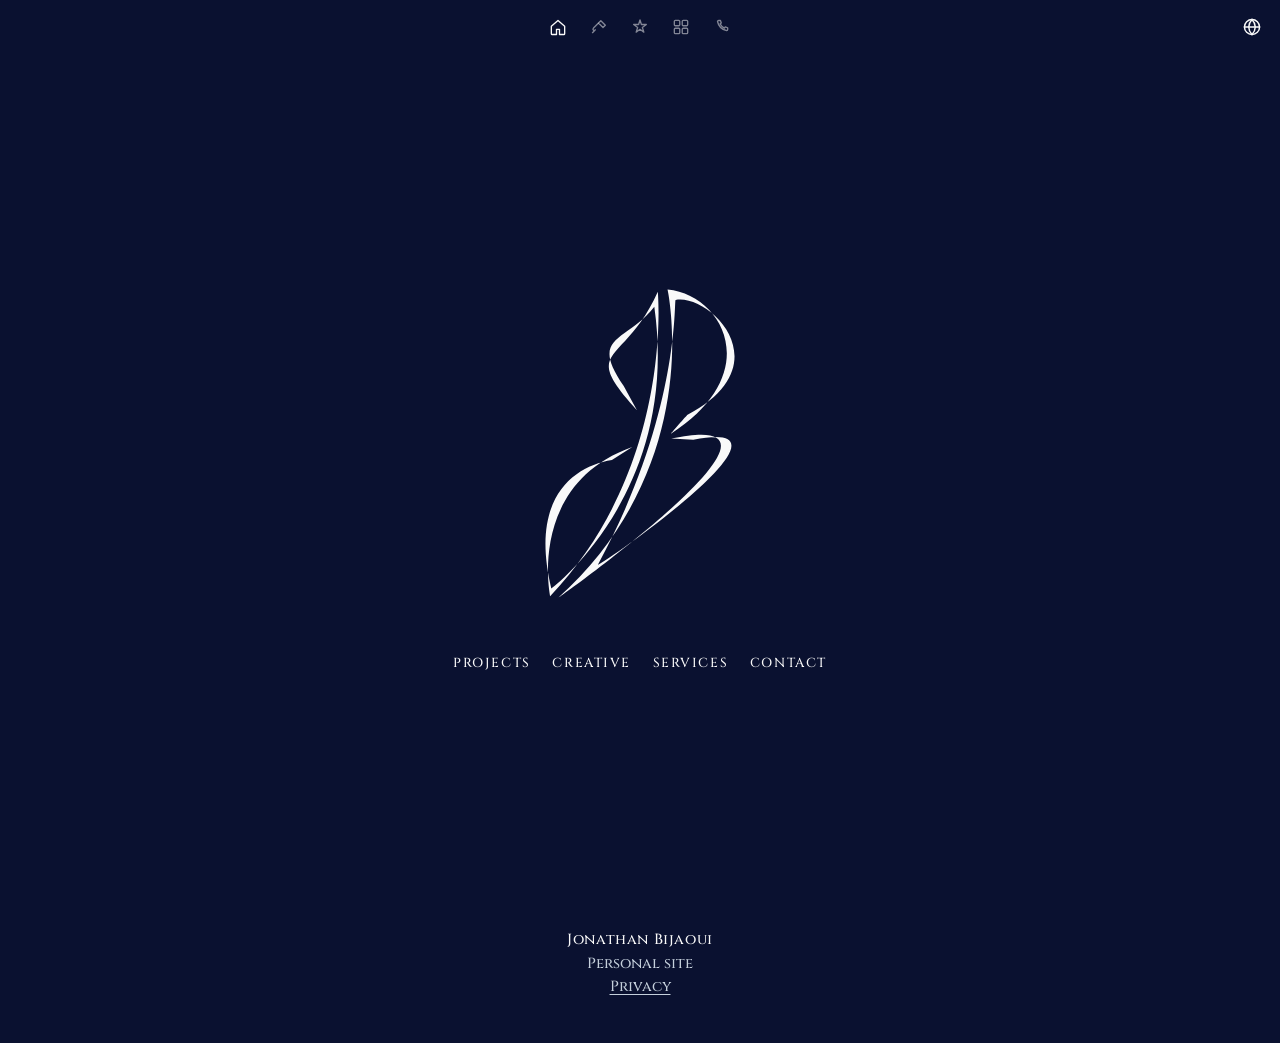
==== commit cd0955e8: "Put the icon menu back in the header Keep the logo and the text menu as one block centered under the" ====
--- a/index.html
+++ b/index.html
@@ -49,21 +49,6 @@
     <nav class="social" aria-hidden="true">
       <ul></ul>
     </nav>
-    <div class="lang">
-      <button type="button" class="lang-btn" id="lang-btn" aria-haspopup="listbox" aria-expanded="false" aria-controls="lang-menu" aria-label="Choose language" data-i18n-aria="lang.label">
-        <svg viewBox="0 0 24 24" width="22" height="22" aria-hidden="true" focusable="false"><circle cx="12" cy="12" r="8.25" fill="none" stroke="currentColor" stroke-width="1.6"></circle><path d="M3.75 12h16.5" fill="none" stroke="currentColor" stroke-width="1.6" stroke-linecap="round"></path><path d="M12 3.75c2.35 2.55 3.55 5.35 3.55 8.25s-1.2 5.7-3.55 8.25c-2.35-2.55-3.55-5.35-3.55-8.25s1.2-5.7 3.55-8.25z" fill="none" stroke="currentColor" stroke-width="1.6"></path></svg>
-      </button>
-      <ul class="lang-menu" id="lang-menu" role="listbox" aria-labelledby="lang-btn" hidden>
-        <li role="none"><button type="button" role="option" lang="en" data-lang="en" aria-selected="true">English</button></li>
-        <li role="none"><button type="button" role="option" lang="fr" data-lang="fr" aria-selected="false">Français</button></li>
-        <li role="none"><button type="button" role="option" lang="es" data-lang="es" aria-selected="false">Español</button></li>
-        <li role="none"><button type="button" role="option" lang="zh-Hans" data-lang="zh" aria-selected="false">中文</button></li>
-      </ul>
-    </div>
-  </header>
-  <main id="contenido">
-    <section class="hero" aria-labelledby="wordmark">
-      <div class="hero-stack">
     <nav class="icon-nav" aria-label="Menu" data-i18n-aria="icon.nav">
       <ul>
         <li>
@@ -150,6 +135,21 @@
         </li>
       </ul>
     </nav>
+    <div class="lang">
+      <button type="button" class="lang-btn" id="lang-btn" aria-haspopup="listbox" aria-expanded="false" aria-controls="lang-menu" aria-label="Choose language" data-i18n-aria="lang.label">
+        <svg viewBox="0 0 24 24" width="22" height="22" aria-hidden="true" focusable="false"><circle cx="12" cy="12" r="8.25" fill="none" stroke="currentColor" stroke-width="1.6"></circle><path d="M3.75 12h16.5" fill="none" stroke="currentColor" stroke-width="1.6" stroke-linecap="round"></path><path d="M12 3.75c2.35 2.55 3.55 5.35 3.55 8.25s-1.2 5.7-3.55 8.25c-2.35-2.55-3.55-5.35-3.55-8.25s1.2-5.7 3.55-8.25z" fill="none" stroke="currentColor" stroke-width="1.6"></path></svg>
+      </button>
+      <ul class="lang-menu" id="lang-menu" role="listbox" aria-labelledby="lang-btn" hidden>
+        <li role="none"><button type="button" role="option" lang="en" data-lang="en" aria-selected="true">English</button></li>
+        <li role="none"><button type="button" role="option" lang="fr" data-lang="fr" aria-selected="false">Français</button></li>
+        <li role="none"><button type="button" role="option" lang="es" data-lang="es" aria-selected="false">Español</button></li>
+        <li role="none"><button type="button" role="option" lang="zh-Hans" data-lang="zh" aria-selected="false">中文</button></li>
+      </ul>
+    </div>
+  </header>
+  <main id="contenido">
+    <section class="hero" aria-labelledby="wordmark">
+      <div class="hero-stack">
       <h1 class="lockup" id="wordmark">
         <img class="hero-logo" src="/assets/jb-logo.svg" alt="Jonathan Bijaoui" width="184" height="284">
       </h1>
--- a/css/styles.css
+++ b/css/styles.css
@@ -174,12 +174,9 @@
 }
 
 #site-nav {
-  position: absolute;
-  left: 0;
-  right: 0;
-  bottom: max(1.15rem, env(safe-area-inset-bottom));
-  margin: 0;
-  padding: 0 0.75rem;
+  width: 100%;
+  margin: 0;
+  padding: 0;
 }
 
 #site-nav ul {
@@ -288,8 +285,11 @@
   display: flex;
   align-items: center;
   justify-content: center;
-  margin: 0;
-  padding: max(1rem, env(safe-area-inset-top)) 1rem max(1rem, env(safe-area-inset-bottom));
+  box-sizing: border-box;
+  margin: 0;
+  /* The header is fixed. This padding is the bar, so the logo and text menu
+     center in the space under it. */
+  padding: 3.4rem 1rem 0;
 }
 
 .hero-stack {
@@ -300,47 +300,16 @@
   width: min(100%, 40rem);
 }
 
-.hero-stack .icon-nav ul {
-  justify-content: center;
-}
-
 .lockup {
   margin: 0;
   font-weight: 500;
   line-height: 0;
-}
-
-.hero-stack #site-nav {
-  position: static;
-  width: 100%;
-  margin: 0;
-  padding: 0;
 }
 
 .hero-logo {
   display: block;
   width: min(60vw, 220px);
   height: auto;
-}
-
-/* Home: the icon row sits with the logo. Only the language control stays fixed. */
-body.home .site-header {
-  position: static;
-  display: block;
-  min-height: 0;
-  padding: 0;
-  background: transparent;
-}
-
-body.home .social {
-  display: none;
-}
-
-body.home .lang {
-  position: fixed;
-  top: 0.35rem;
-  right: max(0.4rem, env(safe-area-inset-right));
-  z-index: 30;
 }
 
 .site-footer {
